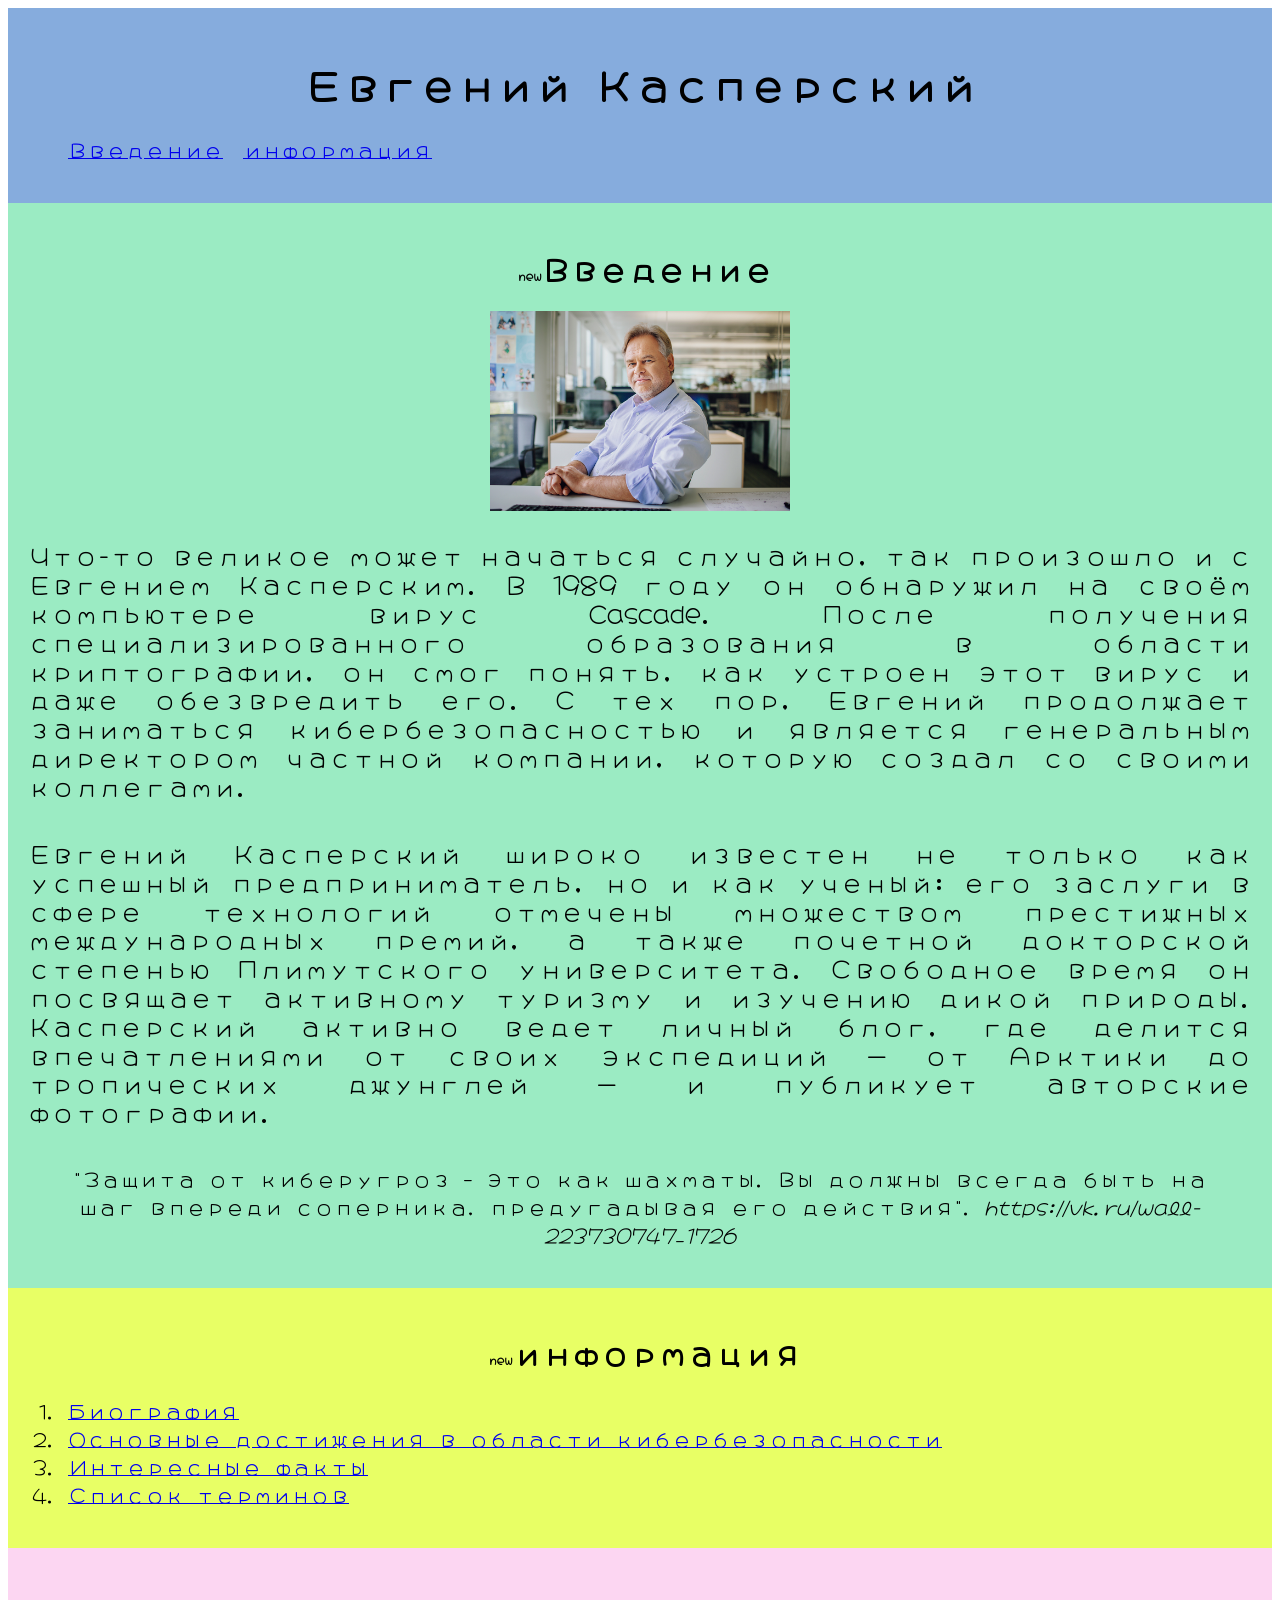
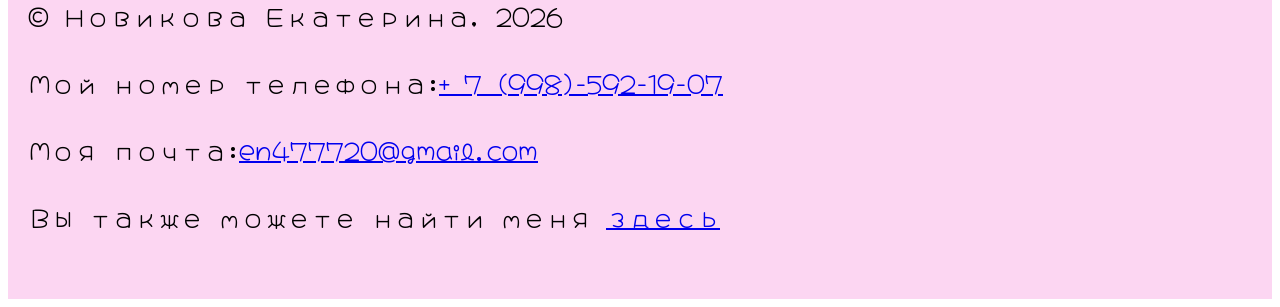
==== index.html @ 903b683f "Add files via upload" ====
<!DOCTYPE html>
<html lang="ru">
<head>
    <meta charset="UTF-8">
    <meta name="viewport" content="width=device-width, initial-scale=1.0">
    <title>Евгений Касперский</title>
    <link rel="stylesheet" href="css/style.css">
</head>
<body>
    <header>
        <h1>Евгений Касперский</h1>
 <link rel="preconnect" href="https://fonts.googleapis.com">
<link rel="preconnect" href="https://fonts.gstatic.com" crossorigin>
<link href="https://fonts.googleapis.com/css2?family=Hachi+Maru+Pop&display=swap" rel="stylesheet">
        <nav> 
            <ul>
                <li><a href="#about">Введение</a>
                </li>
                 <li><a href="#list">информация</a>
                </li>
            </ul>
        </nav>
    </header>
    <main>
        <section class="about" id="about">
            <h2>Введение</h2>
            <a download="true" href="img/snimok_ekrana_2026-05-05_135924.png">
                <img src="img/snimok_ekrana_2026-05-05_135924.png" alt="Евгений Касперский" width="300px" height="200px">   
            </a>
            <p> Что-то великое может начаться случайно, так произошло и с Евгением Касперским. В 1989 году он обнаружил на своём компьютере вирус Cascade. После получения специализированного образования в области криптографии, он смог понять, как устроен этот вирус и даже обезвредить его. С тех пор, Евгений продолжает заниматься кибербезопасностью и является генеральным директором частной компании, которую создал со своими коллегами. 
            </p>
            <p> Евгений Касперский широко известен не только как успешный предприниматель, но и как ученый: его заслуги в сфере технологий отмечены множеством престижных международных премий, а также почетной докторской степенью Плимутского университета. Свободное время он посвящает активному туризму и изучению дикой природы. Касперский активно ведет личный блог, где делится впечатлениями от своих экспедиций — от Арктики до тропических джунглей — и публикует авторские фотографии.</p>
        <blockquote>
            "Защита от киберугроз – это как шахматы. Вы должны всегда быть на шаг впереди соперника, предугадывая его действия".
            <cite>https://vk.ru/wall-223730747_1726</cite>
        </blockquote>
        </section>
        <section class="articles" id="list">
            <h2>информация</h2>
            <ol>
                <li><a href="article1.html">Биография</a></li>
                <li><a href="article2.html">Основные достижения в области кибербезопасности</a></li>
                <li><a href="article3.html">Интересные факты</a></li>
                <li><a href="article4.html">Список терминов</a></li>




            </ol>
        </section>
        
    </main>
    <footer>
        <p>&copy; Новикова Екатерина, 2026</p>
        <p>Мой номер телефона:<a href="tel:+79985921907">+ 7 (998)-592-19-07</a></p>
        <p>Моя почта:<a href="mailto:en477720@gmail.com">en477720@gmail.com</a></p>      
        <p>Вы также можете найти меня
       <a target="_blank"></a> <a href="https://midis.ru/">здесь</a>
       </p>
        
    </footer>
    
</body>
</html>
---- css/style.css ----
html{
    font-size: 1.2em;
    font-family: "Hachi Maru Pop", cursive;
}



header{
    background-color: rgb(134, 172, 221);
    text-align: center;
    padding: 20px;
}
footer{
    background-color: rgb(252, 214, 242);
    padding: 30px 20px;

}
.about{
    background-color: rgb(155, 235, 195);
    text-align: center; 
    padding: 20px;
}


.articles{
    background-color: rgb(232, 255, 101);
    padding: 20px;
}
p{
    text-align: justify;
    font-size: 1.2rem;
    line-height: 1.5rem;
    margin-bottom: 2rem;
}
h2{
    text-align: center;
    font-size: 1.5rem;

}
nav ul{
    list-style: none;
    display: flex;
    gap: 20px;
 .articles li a{
    text-decoration: none
    color:aliceblue;
 }   
}
.articles li a:hover,
   .articles li a:focus,
  .articles li a:active {
color: aqua;
text-decoration: underline;
  }
  .articles li:first-child(even){
    background-color: brown;
  }
  
/* пример псевдоэлементов*/
h2::before{
    content:"new";
    font-size: 10px;
    color: black;
    margin-left: 10px;
}
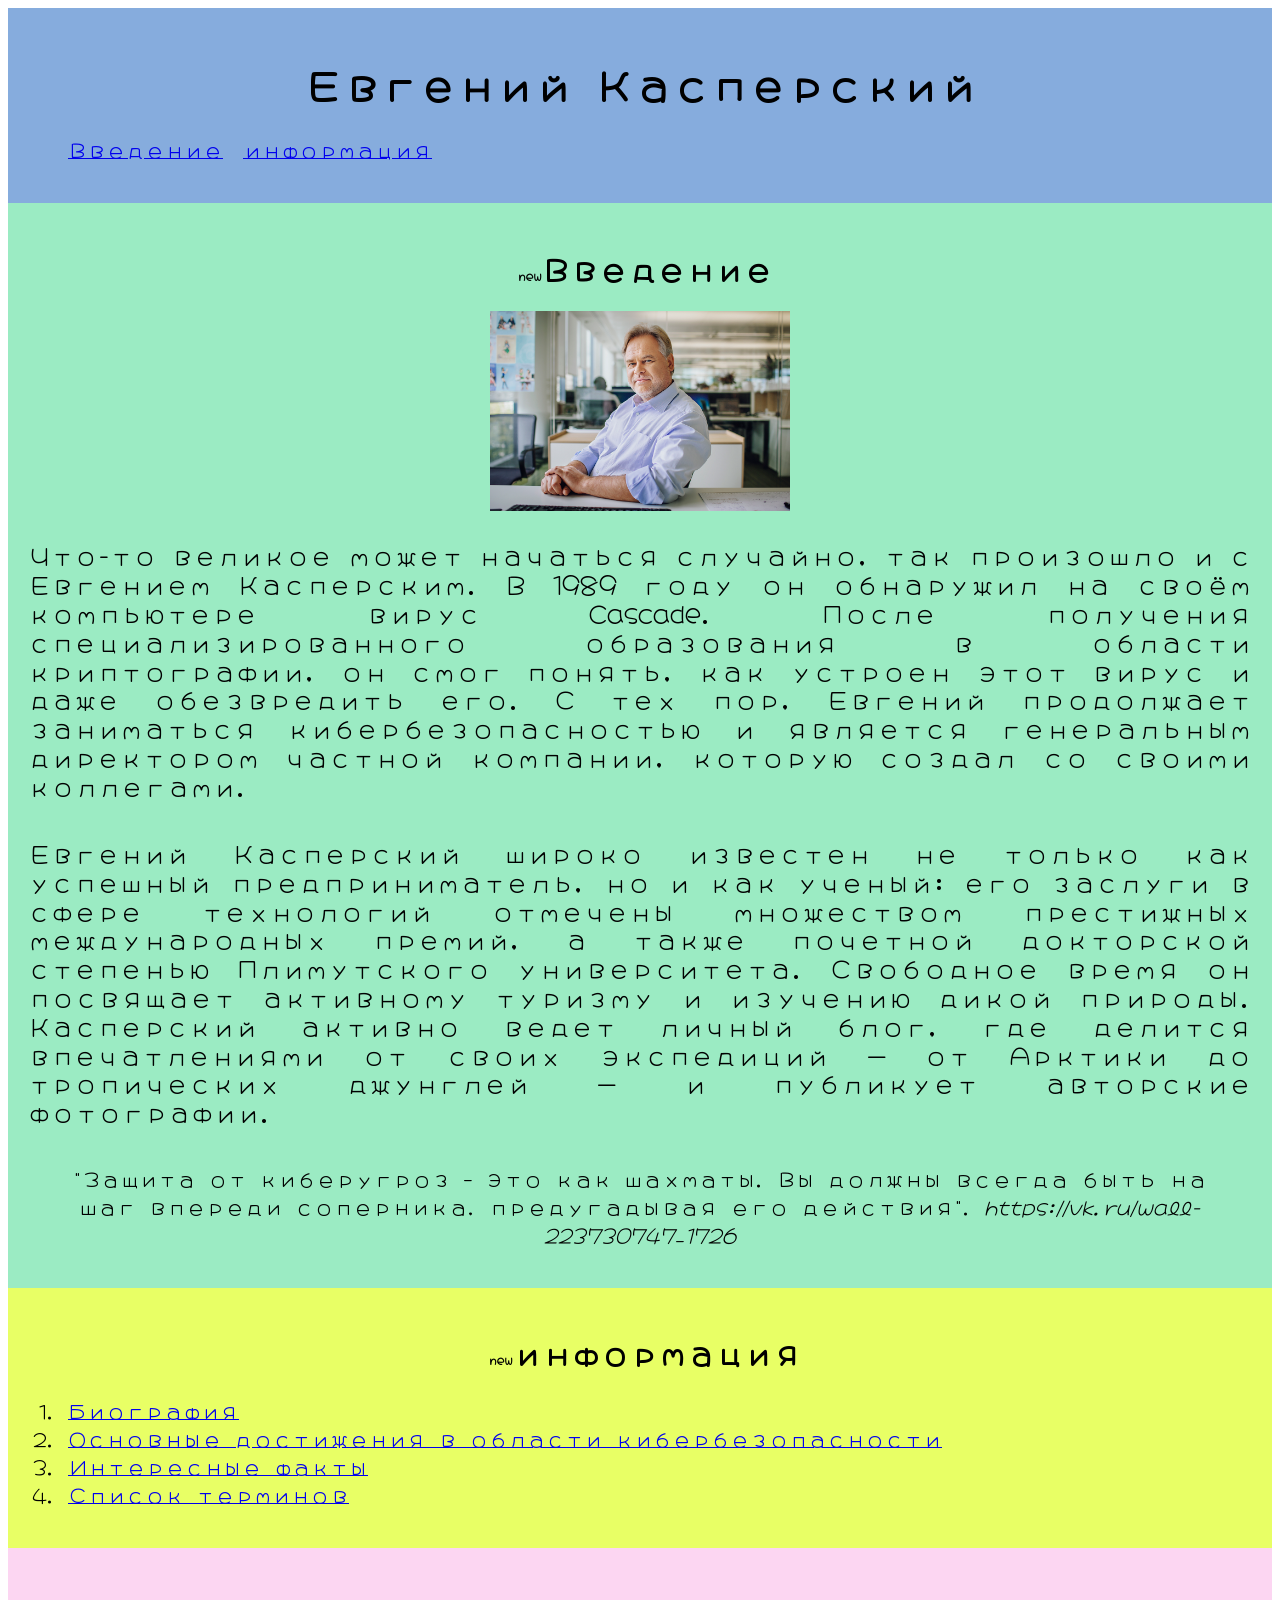
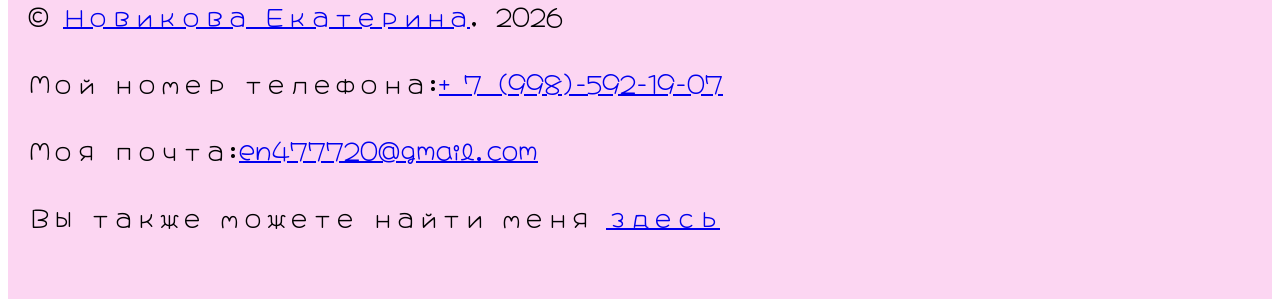
==== commit 9802b832: "Add files via upload" ====
--- a/index.html
+++ b/index.html
@@ -5,6 +5,7 @@
     <meta name="viewport" content="width=device-width, initial-scale=1.0">
     <title>Евгений Касперский</title>
     <link rel="stylesheet" href="css/style.css">
+    <i class="fa-solid fa-virus-slash"></i>
 </head>
 <body>
     <header>
@@ -51,7 +52,7 @@
         
     </main>
     <footer>
-        <p>&copy; Новикова Екатерина, 2026</p>
+        <p>&copy; <a target="_blank"></a> <a href="https://vk.ru/id604801132">Новикова Екатерина</a>, 2026</p>
         <p>Мой номер телефона:<a href="tel:+79985921907">+ 7 (998)-592-19-07</a></p>
         <p>Моя почта:<a href="mailto:en477720@gmail.com">en477720@gmail.com</a></p>      
         <p>Вы также можете найти меня
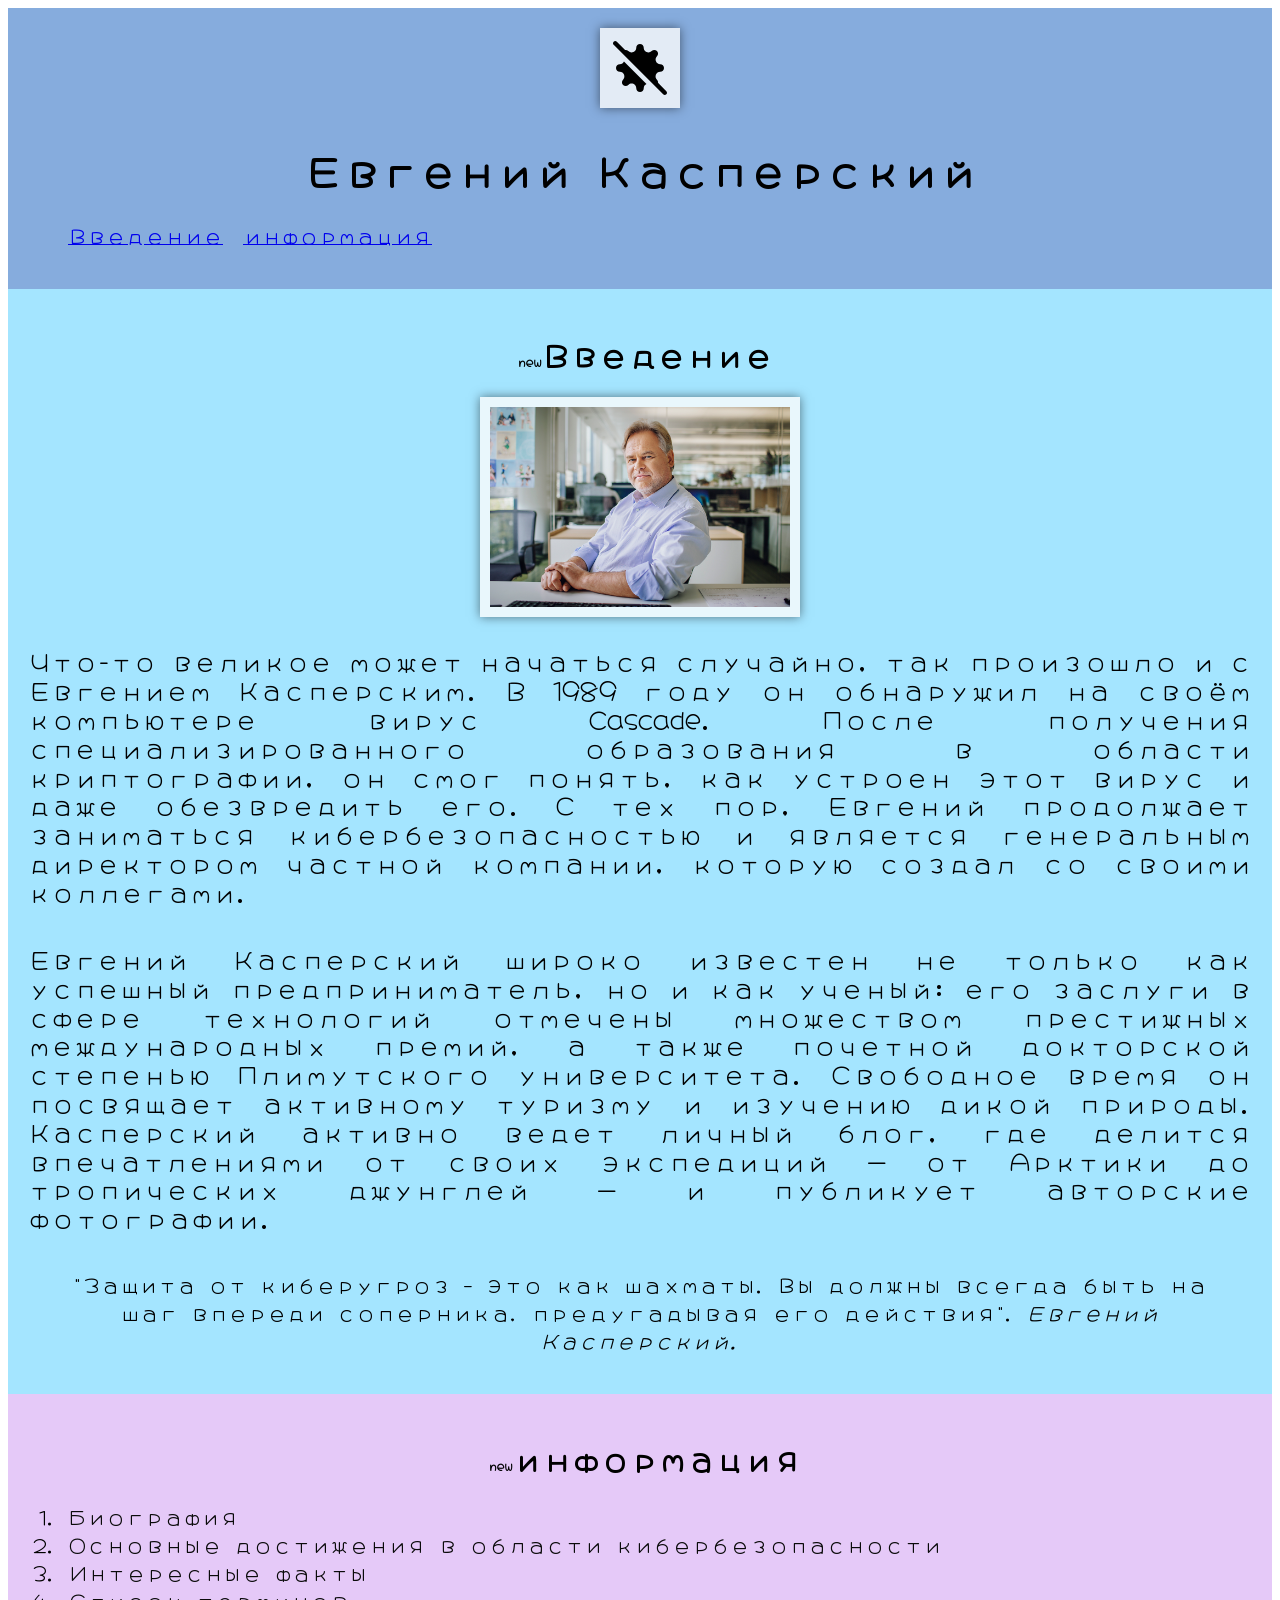
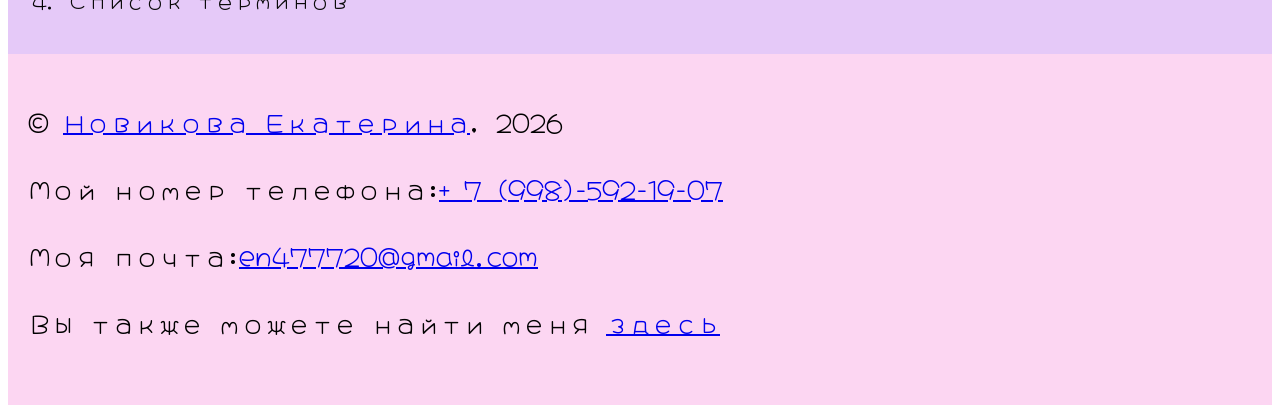
==== commit a5712841: "Add files via upload" ====
--- a/index.html
+++ b/index.html
@@ -5,10 +5,12 @@
     <meta name="viewport" content="width=device-width, initial-scale=1.0">
     <title>Евгений Касперский</title>
     <link rel="stylesheet" href="css/style.css">
-    <i class="fa-solid fa-virus-slash"></i>
 </head>
 <body>
     <header>
+        
+        <img src="img/virus-slash-solid-full.svg" alt="вирус" width="60px">
+        
         <h1>Евгений Касперский</h1>
  <link rel="preconnect" href="https://fonts.googleapis.com">
 <link rel="preconnect" href="https://fonts.gstatic.com" crossorigin>
@@ -33,7 +35,7 @@
             <p> Евгений Касперский широко известен не только как успешный предприниматель, но и как ученый: его заслуги в сфере технологий отмечены множеством престижных международных премий, а также почетной докторской степенью Плимутского университета. Свободное время он посвящает активному туризму и изучению дикой природы. Касперский активно ведет личный блог, где делится впечатлениями от своих экспедиций — от Арктики до тропических джунглей — и публикует авторские фотографии.</p>
         <blockquote>
             "Защита от киберугроз – это как шахматы. Вы должны всегда быть на шаг впереди соперника, предугадывая его действия".
-            <cite>https://vk.ru/wall-223730747_1726</cite>
+            <cite>Евгений Касперский.</cite>
         </blockquote>
         </section>
         <section class="articles" id="list">
--- a/css/style.css
+++ b/css/style.css
@@ -16,14 +16,14 @@
 
 }
 .about{
-    background-color: rgb(155, 235, 195);
+    background-color: rgb(164, 229, 255);
     text-align: center; 
     padding: 20px;
 }
 
 
 .articles{
-    background-color: rgb(232, 255, 101);
+    background-color: rgba(215, 171, 245, 0.637);
     padding: 20px;
 }
 p{
@@ -37,23 +37,31 @@
     font-size: 1.5rem;
 
 }
-nav ul{
+header nav ul{
     list-style: none;
     display: flex;
     gap: 20px;
+}
  .articles li a{
-    text-decoration: none
-    color:aliceblue;
+    text-decoration: none;
+    color:rgb(10, 10, 10);
  }   
-}
+
 .articles li a:hover,
    .articles li a:focus,
   .articles li a:active {
-color: aqua;
+color: rgb(181, 153, 204);
 text-decoration: underline;
   }
   .articles li:first-child(even){
     background-color: brown;
+  }
+
+  img{
+
+    background: rgba(252, 252, 252, 0.795); 
+    box-shadow: 0 0 10px rgba(0,0,0,0.5); 
+    padding: 10px;
   }
   
 /* пример псевдоэлементов*/
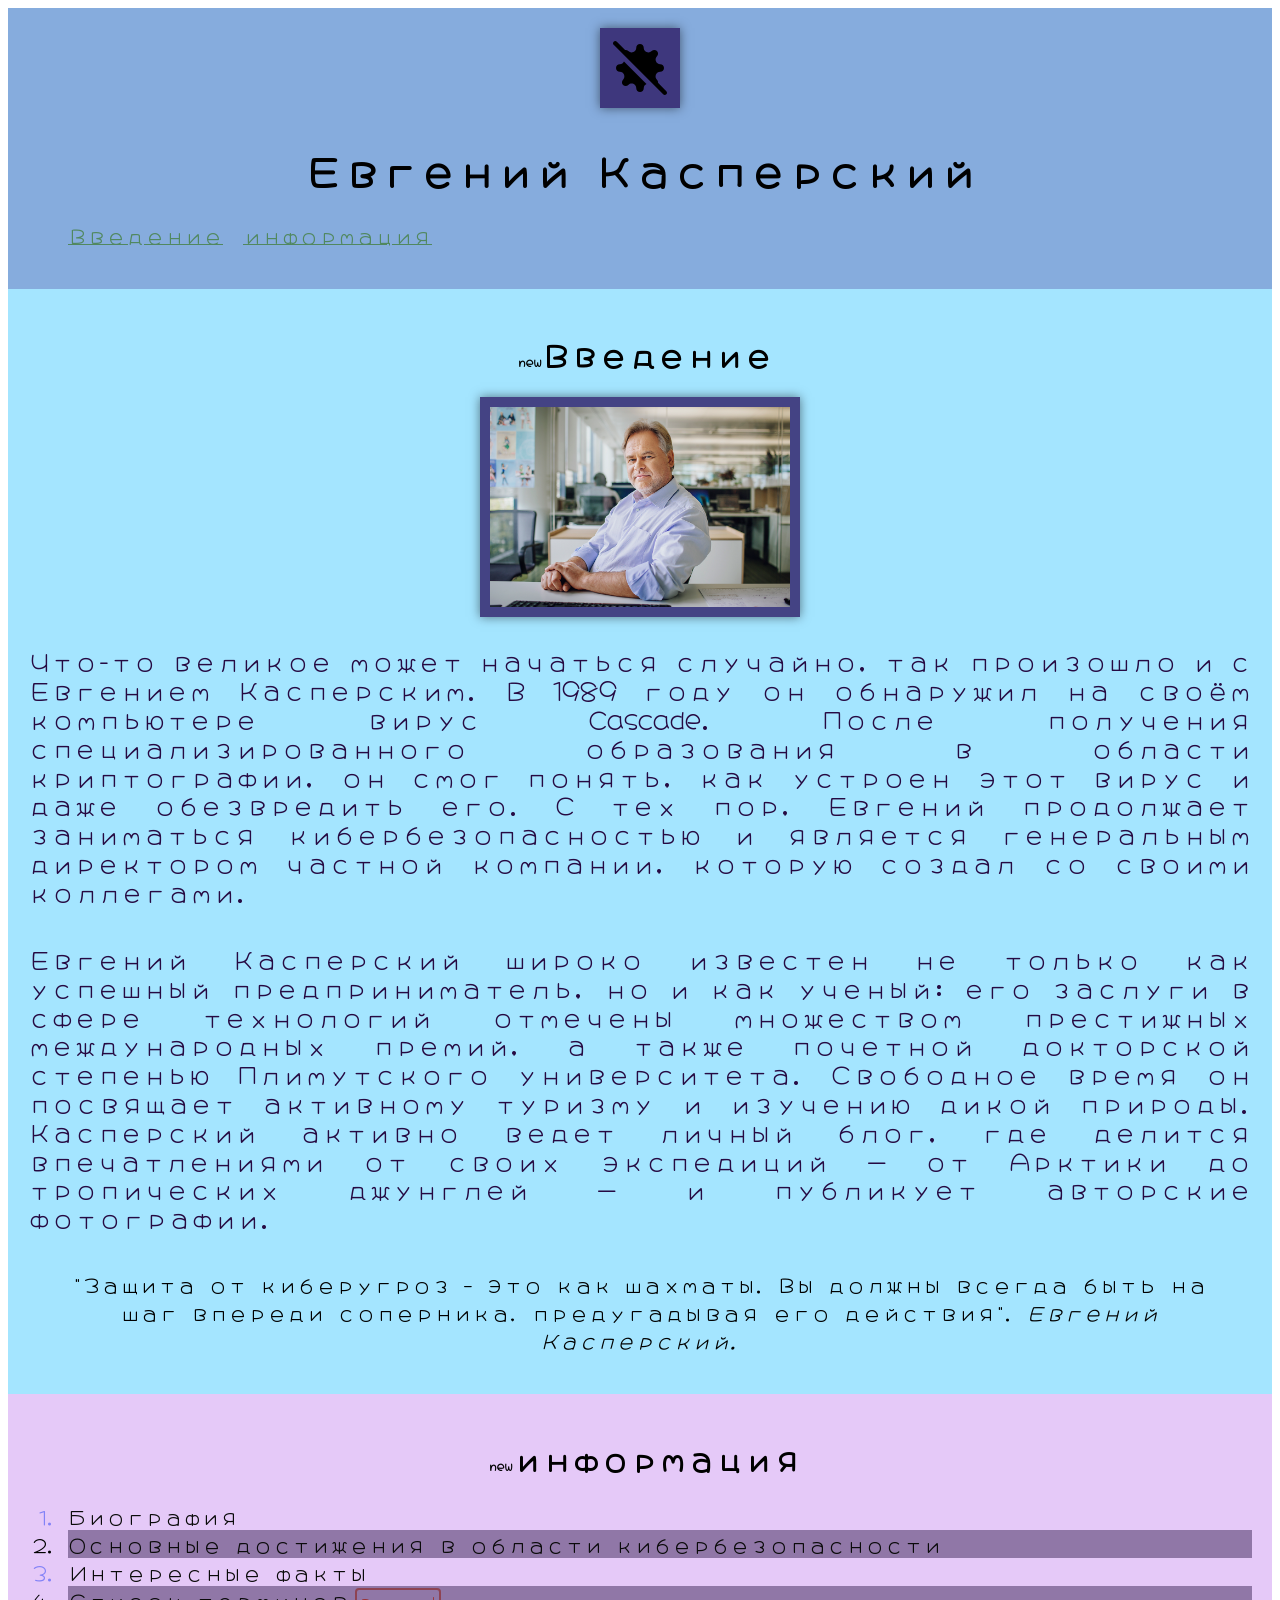
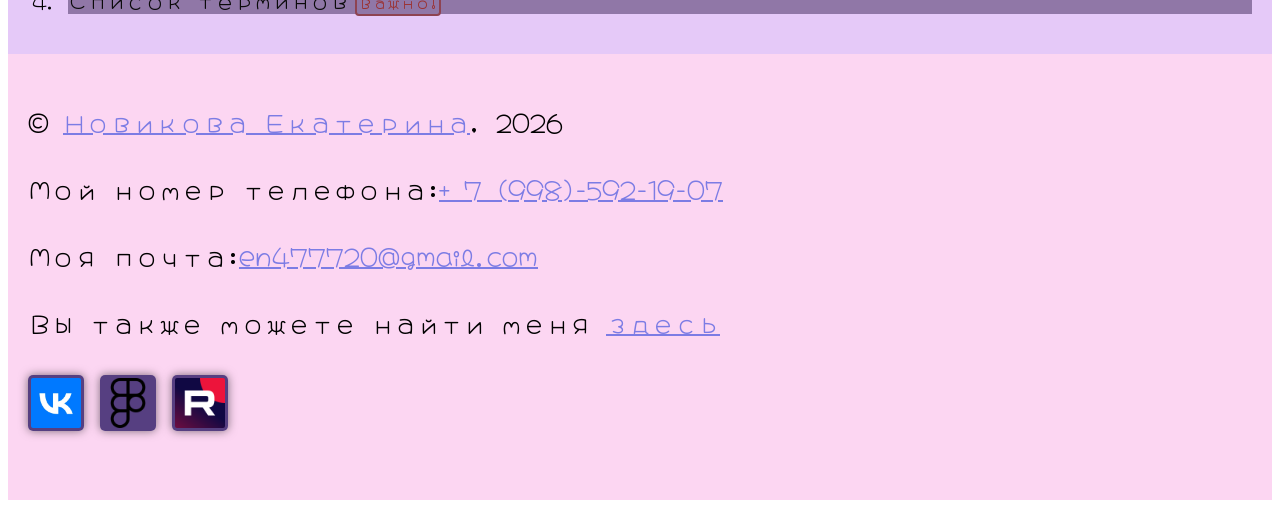
==== commit 2e110f21: "Add files via upload" ====
--- a/index.html
+++ b/index.html
@@ -59,7 +59,12 @@
         <p>Моя почта:<a href="mailto:en477720@gmail.com">en477720@gmail.com</a></p>      
         <p>Вы также можете найти меня
        <a target="_blank"></a> <a href="https://midis.ru/">здесь</a>
+       <div class="icons-row">
+        <img src="img/вк финал.webp" alt="Вконтакте" width="50" height="50">
+       <img src="img/фигма.png" alt="Figma" width="50" height="50">
+        <img src="img/рутуб.png" alt="Rutube" width="50" height="50"></div> 
        </p>
+
         
     </footer>
     
--- a/css/style.css
+++ b/css/style.css
@@ -35,6 +35,8 @@
 h2{
     text-align: center;
     font-size: 1.5rem;
+    
+    
 
 }
 header nav ul{
@@ -50,8 +52,9 @@
 .articles li a:hover,
    .articles li a:focus,
   .articles li a:active {
-color: rgb(181, 153, 204);
+color: rgb(132, 77, 184);
 text-decoration: underline;
+align-self: focus;
   }
   .articles li:first-child(even){
     background-color: brown;
@@ -59,11 +62,26 @@
 
   img{
 
-    background: rgba(252, 252, 252, 0.795); 
+    background: rgba(45, 26, 101, 0.795); 
     box-shadow: 0 0 10px rgba(0,0,0,0.5); 
     padding: 10px;
   }
   
+  .icons-row {
+  display: flex;          
+  flex-direction: row; 
+  align-items: center; 
+  gap: 16px; ;  
+}
+ a {
+color: rgb(124, 124, 228);
+ }
+ a:hover {
+    color: rgb(45, 26, 63);
+ }
+ a:focus {
+outline: rgb(62, 7, 44);
+ }
 /* пример псевдоэлементов*/
 h2::before{
     content:"new";
@@ -71,5 +89,49 @@
     color: black;
     margin-left: 10px;
 }
+ nav a{
+    color: rgb(81, 136, 95);
+ }
+
+nav a:hover{
+    color: cornflowerblue;
+}
+nav a:focus{
+color: rgb(10, 114, 118);
+}
+.articles li:nth-child(odd){
+    background-color: ; color: rgb(130, 130, 247);
+}
+.articles li:nth-child(even){
+    background-color: rgb(144, 119, 167);
+}
+.articles li:nth-child(4) ::after{
+    content: "важно!";
+    color: rgb(155, 49, 49);
+    border: 2px solid rgb(142, 67, 82);
+    border-radius: 4px;
+    padding: 2px ;
+    margin-left: 6px;
+    font-size: 14px;
+
+}
+.article p::first-line {
+    letter-spacing: 6px;
+}
+ p:lang(en) {
+    font-family:'Lora', Georgia, serif;
+    font-style: italic;
+    color: rgb(39, 58, 94);
+}
+.about p {
+    color: rgb(38, 10, 66);
+    
+}
+footer img {
+    border: 1px rgb(215, 225, 243);
+    padding: 3px;
+    border-radius: 5px;
+}
 
 
+
